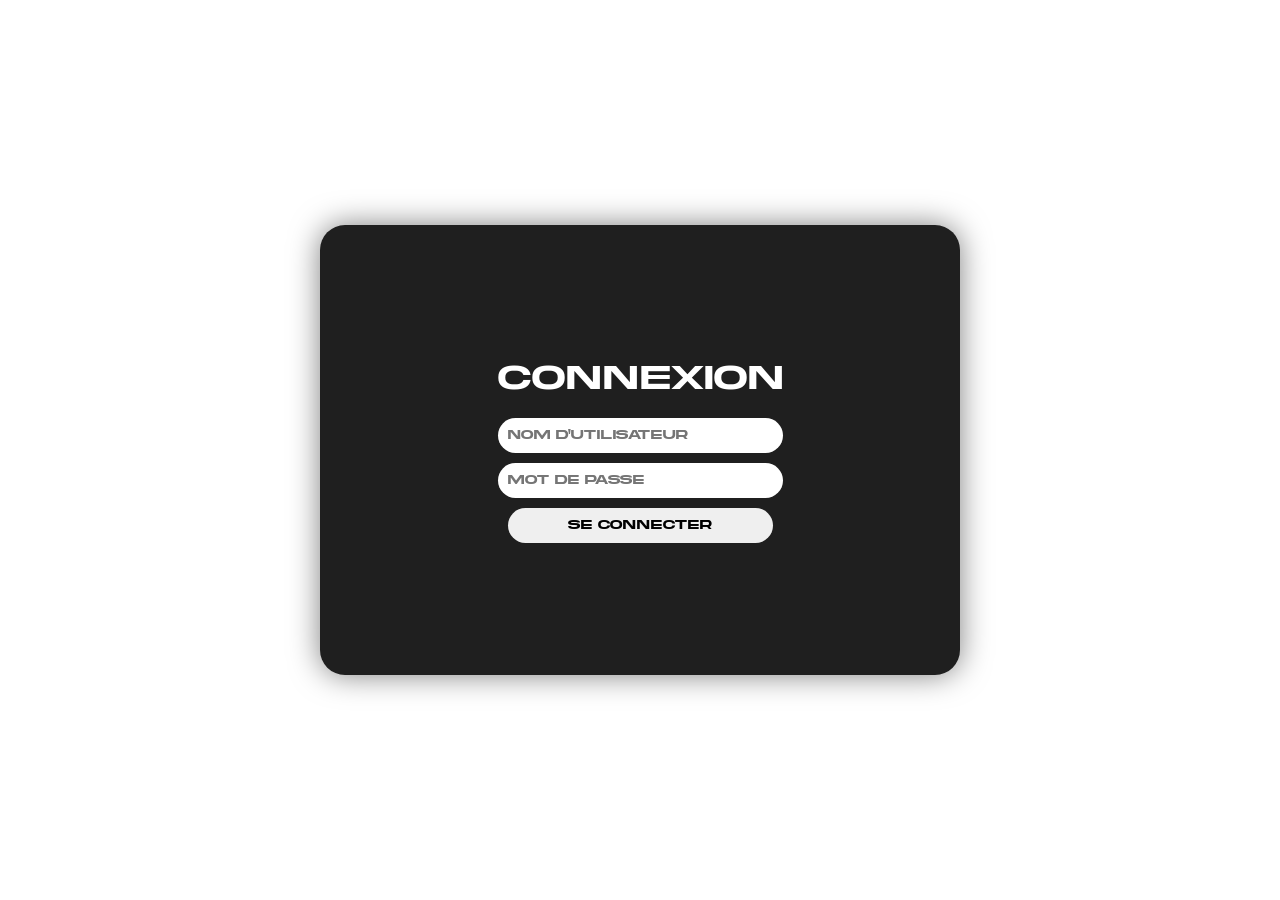
==== frontend/index.html @ f34788ac "Initial Commi Le strict minimal visuel est fonctionnel" ====
<!doctype html>
<html lang="fr">
<head>
  <meta charset="utf-8" />
  <meta name="viewport" content="width=device-width,initial-scale=1" />
  <link rel="stylesheet" href="/frontend/login.css"/>
  <script src="/frontend/login.js"></script>
  <title>FlowBoard - Connexion</title>
</head>
<body>
  <div id="login-popup">
    <div id="login-popup-content">
      <h1>Connexion</h1>
      <form>
        <input id="username" type="text" placeholder="Nom d'utilisateur" />
        <input id="password" type="password" placeholder="Mot de passe" />
        <button type="button" onclick="login()">Se connecter</button>
      </form>      
    </div>
  </div>
</body>
</html>
---- frontend/login.css ----
:root {
    --sidebar-color: #1f1f1f;
    --sidebar-hover-color: #222222;
    --sidebar-header-color: #181818;
    --main-header-color: #f5f5f5;
    --main-content-color: #ffffff;
}

html {
    font-size: 16px;
}

@font-face {
    font-family: 'AkiraBold';
    src: url('/frontend/fonts/Akira Bold.ttf') format('truetype');
    font-weight: normal;
    font-style: normal;
}

* {
    margin: 0;
    padding: 0;
    font-family: 'AkiraBold', system-ui, Arial, sans-serif;
}

body {
    background-color: var(--main-content-color);
    color: #000;
    display: flex;
    justify-content: center;
    align-items: center;
}

#login-popup {
    position: absolute;
    top: 50%;
    left: 50%;
    transform: translate(-50%, -50%);
    width: 50%;
    height: 50vh;
    background-color: var(--sidebar-color);
    box-shadow: 0 0 30px rgba(0, 0, 0, 0.5);
    font-size: 1.1rem;
    text-align: center;
    color: #fff;
    border-radius: 25px;
    display: flex;
    justify-content: center;
    align-items: center;
}

#login-popup-content {
    width: 100%;
    height: 100%;
    display: flex;
    flex-direction: column;
    justify-content: center;
    align-items: center;
}

#login-popup-content h1 {
    margin-bottom: 20px;
}

#login-popup-content form {
    display: flex;
    flex-direction: column;
    justify-content: center;
    align-items: center;
}

#login-popup-content form input {
    margin-bottom: 10px;
    padding: 10px;
    border: none;
    border-radius: 25px;
    width: 100%;
}

#login-popup-content form button {
    padding: 10px;
    border: none;
    border-radius: 25px;
    width: 100%;
}

#login-popup-content form button:hover {
    cursor: pointer;
    background-color: #c2c2c2;
}
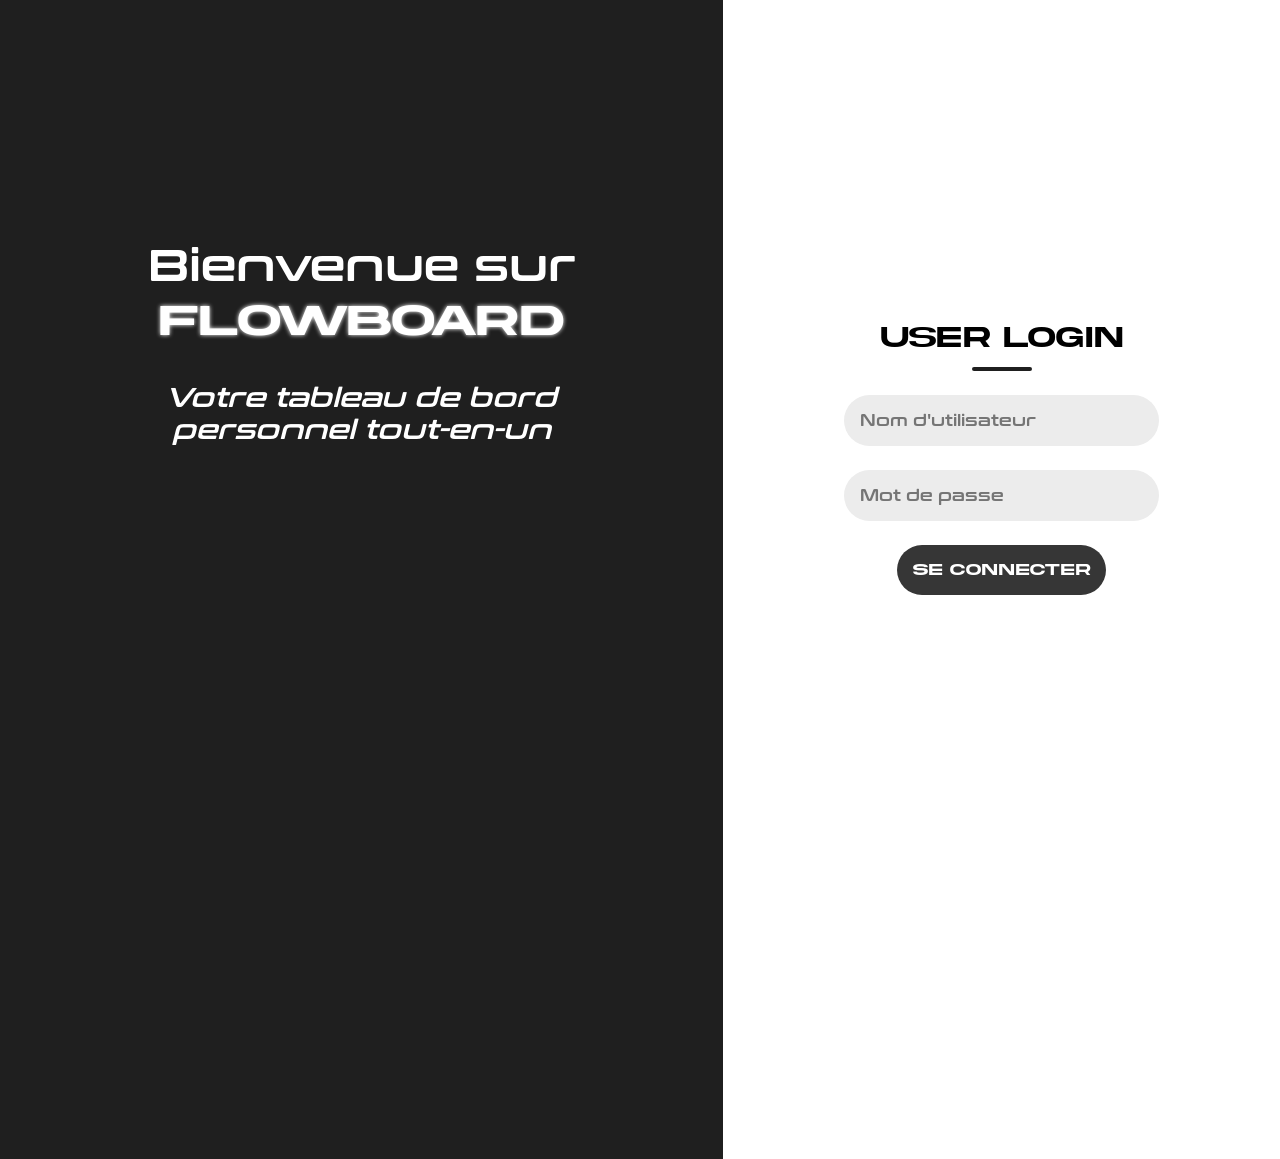
==== commit dd499409: "Ajout du System d'Authentification & extra - Rajout des pages 404 et 403 - Début de l'implémentation" ====
--- a/frontend/index.html
+++ b/frontend/index.html
@@ -4,18 +4,24 @@
   <meta charset="utf-8" />
   <meta name="viewport" content="width=device-width,initial-scale=1" />
   <link rel="stylesheet" href="/frontend/login.css"/>
+  <link rel="stylesheet" href="/frontend/sidepanel.css"/>
   <script src="/frontend/login.js"></script>
   <title>FlowBoard - Connexion</title>
 </head>
 <body>
   <div id="login-popup">
+    <div id="login-popup-background">
+      <h1 class="conthrax-semibold">Bienvenue sur <span class="AkiraBold-Salt">FlowBoard</span></h1>
+      <div id="login-popup-background-content">
+        <p><i class="conthrax-semibold">Votre tableau de bord personnel tout-en-un</i></p>
+      </div>
+    </div>
     <div id="login-popup-content">
-      <h1>Connexion</h1>
-      <form>
-        <input id="username" type="text" placeholder="Nom d'utilisateur" />
-        <input id="password" type="password" placeholder="Mot de passe" />
-        <button type="button" onclick="login()">Se connecter</button>
-      </form>      
+      <h1>User login</h1>
+      <input id="username" type="text" name="username" placeholder="Nom d'utilisateur" />
+      <input id="password" type="password" name="password" placeholder="Mot de passe" />
+      <button type="button" onclick="login()">Se connecter</button>  
+      <p id="error-message"></p>
     </div>
   </div>
 </body>
--- a/frontend/login.css
+++ b/frontend/login.css
@@ -17,6 +17,21 @@
     font-style: normal;
 }
 
+@font-face {
+    font-family: 'AkiraBold-Salt';
+    src: url('/frontend/fonts/Akira Bold.ttf') format('truetype');
+    font-weight: normal;
+    font-style: normal;
+    font-feature-settings: "salt";
+}
+
+@font-face {
+    font-family: "Conthrax-Semibold";
+    src: url('/frontend/fonts/Conthrax-SemiBold.otf') format('opentype');
+    font-weight: normal;
+    font-style: normal;
+}
+
 * {
     margin: 0;
     padding: 0;
@@ -26,66 +41,112 @@
 body {
     background-color: var(--main-content-color);
     color: #000;
-    display: flex;
-    justify-content: center;
-    align-items: center;
+    overflow: hidden;
+}
+
+button:hover {
+    cursor: pointer;
+}
+
+.conthrax-semibold {
+    font-family: "Conthrax-Semibold";
+}
+
+.AkiraBold-Salt {
+    font-family: "AkiraBold-Salt";
 }
 
 #login-popup {
-    position: absolute;
-    top: 50%;
-    left: 50%;
-    transform: translate(-50%, -50%);
-    width: 50%;
-    height: 50vh;
+    display: grid;
+    grid-template-columns: 1.3fr 1fr;
+}
+
+#login-popup-background {
+    grid-column: 1;
     background-color: var(--sidebar-color);
-    box-shadow: 0 0 30px rgba(0, 0, 0, 0.5);
-    font-size: 1.1rem;
+    color: #fff;
+    padding: 20px;
+    height: 100vh;
+
+    display: flex;
+    flex-direction: column;
+    align-items: center;
     text-align: center;
-    color: #fff;
-    border-radius: 25px;
-    display: flex;
-    justify-content: center;
-    align-items: center;
+    padding-top: 33%;
+}
+
+#login-popup-background > h1 {
+    font-size: 2.8em;
+}
+
+#login-popup-background > h1 span {
+    text-shadow: 0 0 4px #ffffff;
+}
+
+#login-popup-background-content {
+    margin-top: 2rem;
+    max-width: 85%;
+}
+
+#login-popup-background-content > * {
+    font-family: "Conthrax-Semibold";
+}
+
+#login-popup-background-content p {
+    margin-top: 0.2rem;
+    font-size: 1.7rem;
 }
 
 #login-popup-content {
-    width: 100%;
-    height: 100%;
+    background-color: var(--main-content-color);
+    color: #000;
+    padding: 20px;
+    height: 100vh;
+}
+
+input {
+    padding: 1rem;
+    font-size: 1rem;
+    border-radius: 50px;
+    border: 0px solid #ccc;
+    background-color: #ececec;
+    font-family: "Conthrax-Semibold";
+}
+
+button {
+    padding: 1rem;
+    font-size: 1rem;
+    border-radius: 50px;
+    border: 0px solid #ccc;
+    color: white;
+    background-color: #363636;
+}
+
+#login-popup-content {
     display: flex;
     flex-direction: column;
+    gap: 1.5rem;
+
+    align-items: center;
     justify-content: center;
-    align-items: center;
 }
 
-#login-popup-content h1 {
-    margin-bottom: 20px;
+#login-popup-content > h1 {
+    font-size: 1.8rem;
+    position: relative;
+    margin-bottom: 1rem;
 }
 
-#login-popup-content form {
-    display: flex;
-    flex-direction: column;
-    justify-content: center;
-    align-items: center;
+#login-popup-content > h1::after {
+    content: "";
+    display: block;
+    width: 60px;
+    height: 4px;
+    border-radius: 50px;
+    position: absolute;
+    top: 45px;
+    left: 50%;
+    background-color: var(--sidebar-color);
+    transform: translateX(-50%);
 }
 
-#login-popup-content form input {
-    margin-bottom: 10px;
-    padding: 10px;
-    border: none;
-    border-radius: 25px;
-    width: 100%;
-}
-
-#login-popup-content form button {
-    padding: 10px;
-    border: none;
-    border-radius: 25px;
-    width: 100%;
-}
-
-#login-popup-content form button:hover {
-    cursor: pointer;
-    background-color: #c2c2c2;
-}
-
--- a/frontend/sidepanel.css
+++ b/frontend/sidepanel.css
@@ -0,0 +1,69 @@
+@font-face {
+    font-family: 'AkiraBold-Salt';
+    src: url('/frontend/fonts/Akira Bold.ttf') format('truetype');
+    font-weight: normal;
+    font-style: normal;
+    font-feature-settings: "salt";
+}
+
+/* SIDEPANEL */
+#sidepanel {
+    grid-column: 1 / 2;
+    grid-row: 1 / 3;
+    background-color: var(--sidebar-color);
+    display: grid;
+    grid-template-rows: 80px 1fr;
+    grid-template-columns: 1fr;
+}
+
+#sidepanel .header {
+    grid-column: 1 / 2;
+    grid-row: 1 / 2;
+    width: 100%;
+    height: 100%;
+    background-color: var(--sidebar-header-color);
+    border-bottom: 1px solid #202020;
+    font-size: 0.8rem;
+    line-height: 80px;
+    text-align: center;
+    
+}
+
+#sidepanel .header h1 {
+    font-family: 'AkiraBold-Salt', system-ui, Arial, sans-serif;
+}
+
+#sidepanel .header img {
+    display: none;
+}
+
+#sidepanel .header button {
+    display: none;
+}
+
+#sidepanel .header:hover {
+    cursor: pointer;
+}
+
+#sidepanel-list {
+    grid-column: 1 / 2;
+    grid-row: 2 / 3;
+    width: 100%;
+    height: 100%;
+    background-color: var(--sidebar-color);
+    font-size: 1.1rem;
+    line-height: 10dvh;
+    text-align: center;
+}
+
+#sidepanel-list a {
+    text-decoration: none;
+    color: #fff;
+    display: inline-block;
+    width: 100%;
+    height: 100%;
+}
+
+#sidepanel-list li:hover {
+    background-color: var(--sidebar-hover-color);
+}
